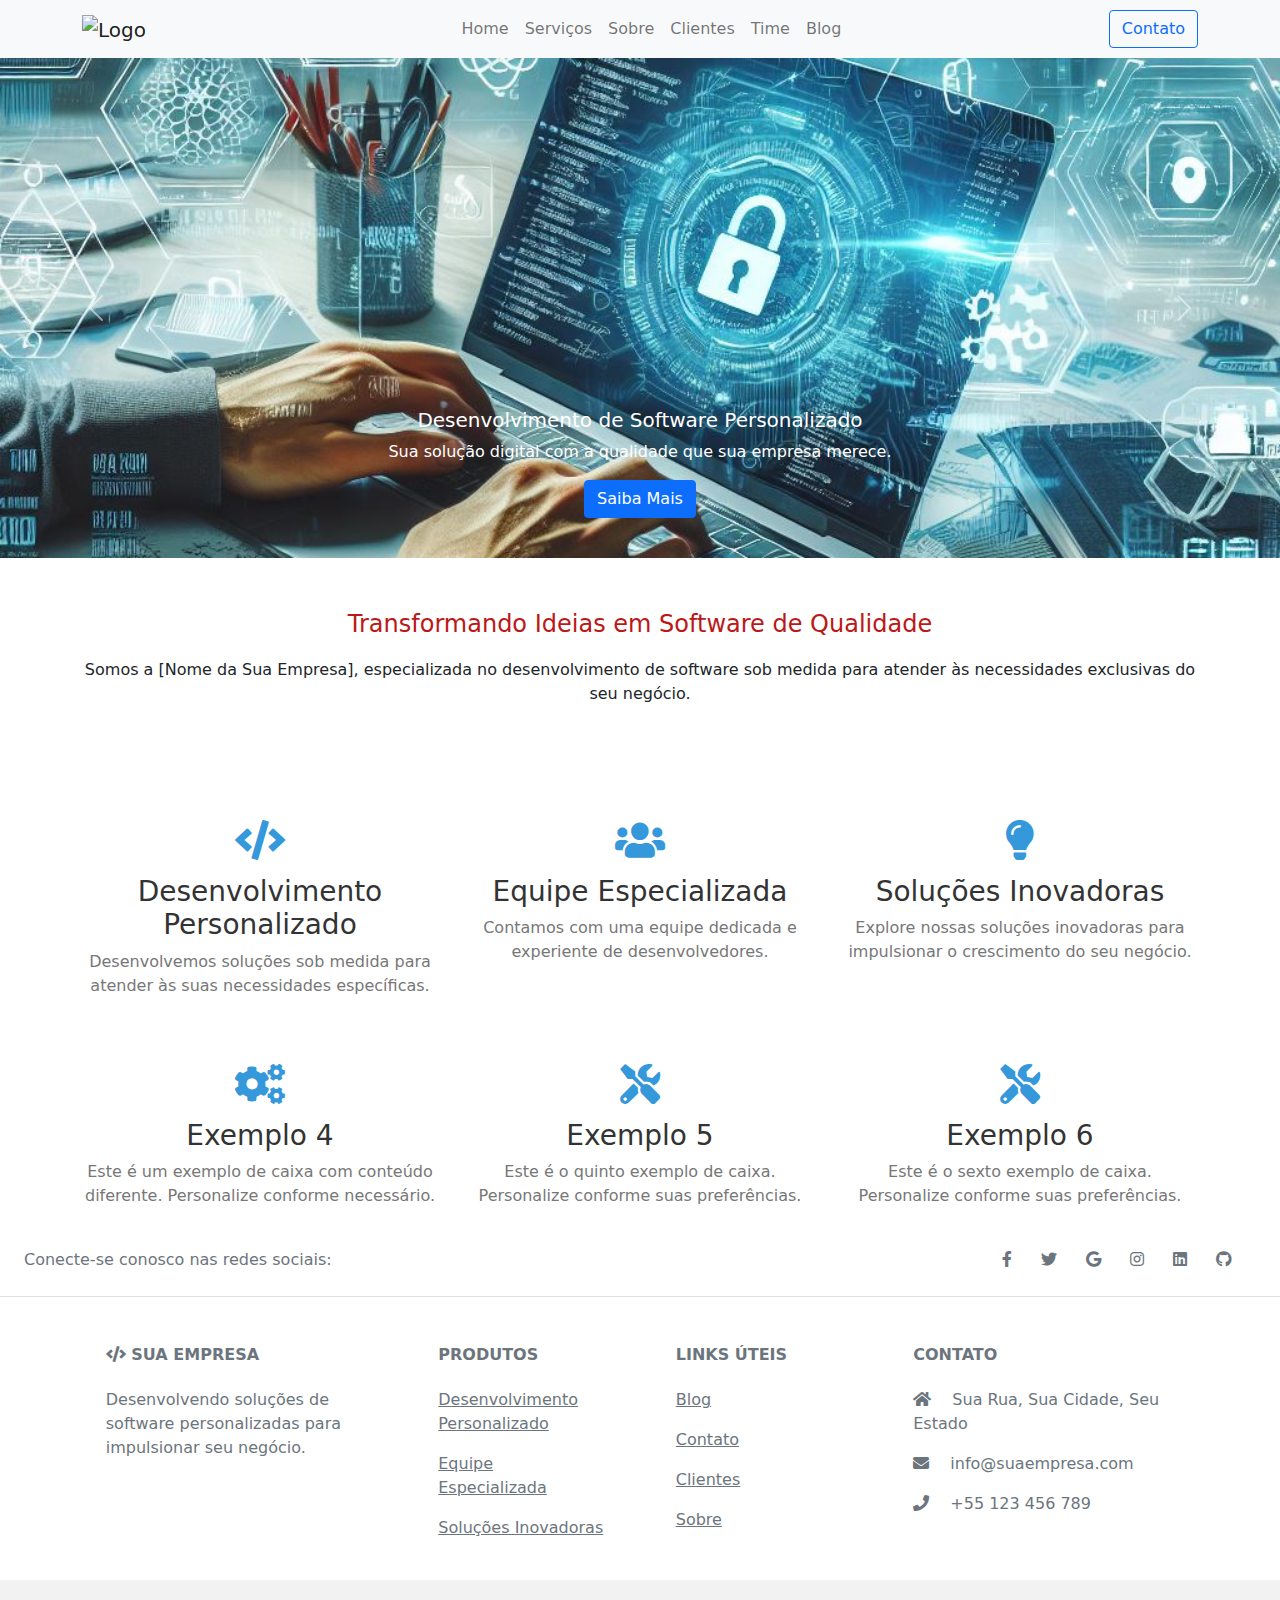
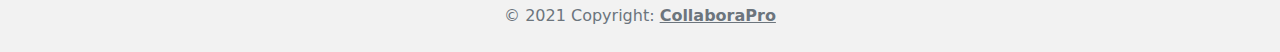
==== index.html @ 954b110a "first commit" ====
<!DOCTYPE html>
<html lang="pt-br">

<head>
    <meta charset="UTF-8">
    <meta name="viewport" content="width=device-width, initial-scale=1.0">
    <title>Sua Empresa - Desenvolvimento de Software</title>
    <link rel="stylesheet" href="css/bootstrap.min.css">
    <link rel="stylesheet" href="https://cdnjs.cloudflare.com/ajax/libs/font-awesome/5.15.3/css/all.min.css" integrity="sha512-...." crossorigin="anonymous" referrerpolicy="no-referrer" />
    <link rel="stylesheet" href="style.css">
</head>

<body>

    <nav class="navbar navbar-expand-lg navbar-light bg-light">
        <div class="container">
            <a class="navbar-brand me-5" href="#">
                <img src="caminho/para/sua-logo.png" alt="Logo" height="30">
            </a>
            <button class="navbar-toggler" type="button" data-bs-toggle="collapse" data-bs-target="#navbarNav"
                aria-controls="navbarNav" aria-expanded="false" aria-label="Toggle navigation">
                <span class="navbar-toggler-icon"></span>
            </button>
            <div class="collapse navbar-collapse" id="navbarNav">
                <ul class="navbar-nav mx-auto">
                    <li class="nav-item active">
                        <a class="nav-link" href="#">Home</a>
                    </li>
                    <li class="nav-item">
                        <a class="nav-link" href="service.html">Serviços</a>
                    </li>
                    <li class="nav-item">
                        <a class="nav-link" href="about.html">Sobre</a>
                    </li>
                    <li class="nav-item">
                        <a class="nav-link" href="#">Clientes</a>
                    </li>
                    <li class="nav-item">
                        <a class="nav-link" href="#">Time</a>
                    </li>
                    <li class="nav-item">
                        <a class="nav-link" href="#">Blog</a>
                    </li>
                </ul>
                <button class="btn btn-outline-primary">Contato</button>
            </div>
        </div>
    </nav>

    <div id="carouselExample" class="carousel slide carousel-container" data-bs-ride="carousel">
        <div class="carousel-inner">
            <div class="carousel-item active">
                <img src="img/coding.jpg" class="d-block w-100" alt="Imagem 1" style="object-fit: cover; max-height: 500px;">
                <div class="carousel-caption d-md-block text-center">
                    <h5>Desenvolvimento de Software Personalizado</h5>
                    <p>Sua solução digital com a qualidade que sua empresa merece.</p>
                    <button class="btn btn-primary">Saiba Mais</button>
                </div>
            </div>
            <div class="carousel-item">
                <img src="img/banner.png" class="d-block w-100" alt="Imagem 2" style="object-fit: cover; max-height: 500px;">
                <div class="carousel-caption d-md-block text-center">
                    <h5>Equipe Especializada</h5>
                    <p>Nossa equipe de desenvolvedores está pronta para transformar suas ideias em realidade.</p>
                    <button class="btn btn-primary">Conheça a Equipe</button>
                </div>
            </div>
            <div class="carousel-item">
                <img src="img/banner2.jpg" class="d-block w-100" alt="Imagem 3" style="object-fit: cover; max-height: 500px;">
                <div class="carousel-caption d-md-block text-center">
                    <h5>Soluções Inovadoras</h5>
                    <p>Explore nossas soluções inovadoras para impulsionar o crescimento do seu negócio.</p>
                    <button class="btn btn-primary">Veja Nossos Produtos</button>
                </div>
            </div>
            <!-- Adicione mais slides conforme necessário -->
        </div>
        <button class="carousel-control-prev" type="button" data-bs-target="#carouselExample"
            data-bs-slide="prev">
            <span class="carousel-control-prev-icon" aria-hidden="true"></span>
            <span class="visually-hidden">Previous</span>
        </button>
        <button class="carousel-control-next" type="button" data-bs-target="#carouselExample"
            data-bs-slide="next">
            <span class="carousel-control-next-icon" aria-hidden="true"></span>
            <span class="visually-hidden">Next</span>
        </button>
    </div>

    <div class="container mt-5">
        <div class="row">
            <div class="col-md-12 text-center">
                <p class="p1 font-weight-bold fs-4" style="color: #bb1818;">Transformando Ideias em Software de Qualidade</p>
                <p>Somos a [Nome da Sua Empresa], especializada no desenvolvimento de software sob medida para atender às necessidades exclusivas do seu negócio.</p>
            </div>
        </div>
    </div>

    <div class="container mt-5">
        <div class="row">
            <div class="col-md-4">
                <div class="elementor-icon-box-wrapper custom-box">
                    <div class="elementor-icon-box-icon">
                        <a href="/desenvolvimento-personalizado/" class="elementor-icon elementor-animation-"
                            tabindex="-1">
                            <i aria-hidden="true" class="fas fa-code"></i>
                        </a>
                    </div>
                    <div class="elementor-icon-box-content">
                        <h3 class="elementor-icon-box-title">
                            <a href="/desenvolvimento-personalizado/">Desenvolvimento Personalizado</a>
                        </h3>
                        <p class="elementor-icon-box-description">Desenvolvemos soluções sob medida para atender às
                            suas necessidades específicas.</p>
                    </div>
                </div>
            </div>
            <div class="col-md-4">
                <div class="elementor-icon-box-wrapper custom-box">
                    <div class="elementor-icon-box-icon">
                        <a href="/equipe-especializada/" class="elementor-icon elementor-animation-"
                            tabindex="-1">
                            <i aria-hidden="true" class="fas fa-users"></i>
                        </a>
                    </div>
                    <div class="elementor-icon-box-content">
                        <h3 class="elementor-icon-box-title">
                            <a href="/equipe-especializada/">Equipe Especializada</a>
                        </h3>
                        <p class="elementor-icon-box-description">Contamos com uma equipe dedicada e experiente de
                            desenvolvedores.</p>
                    </div>
                </div>
            </div>
            <div class="col-md-4">
                <div class="elementor-icon-box-wrapper custom-box">
                    <div class="elementor-icon-box-icon">
                        <a href="/solucoes-inovadoras/" class="elementor-icon elementor-animation-"
                            tabindex="-1">
                            <i aria-hidden="true" class="fas fa-lightbulb"></i>
                        </a>
                    </div>
                    <div class="elementor-icon-box-content">
                        <h3 class="elementor-icon-box-title">
                            <a href="/solucoes-inovadoras/">Soluções Inovadoras</a>
                        </h3>
                        <p class="elementor-icon-box-description">Explore nossas soluções inovadoras para impulsionar
                            o crescimento do seu negócio.</p>
                    </div>
                </div>
            </div>
        </div>

        <div class="row">
            <div class="col-md-4">
                <div class="elementor-icon-box-wrapper custom-box">
                    <div class="elementor-icon-box-icon">
                        <a href="/example4/" class="elementor-icon elementor-animation-" tabindex="-1">
                            <i aria-hidden="true" class="fas fa-cogs"></i>
                        </a>
                    </div>
                    <div class="elementor-icon-box-content">
                        <h3 class="elementor-icon-box-title">
                            <a href="/example4/">Exemplo 4</a>
                        </h3>
                        <p class="elementor-icon-box-description">Este é um exemplo de caixa com conteúdo
                            diferente. Personalize conforme necessário.</p>
                    </div>
                </div>
            </div>
            <div class="col-md-4">
                <div class="elementor-icon-box-wrapper custom-box">
                    <div class="elementor-icon-box-icon">
                        <a href="/example5/" class="elementor-icon elementor-animation-" tabindex="-1">
                            <i aria-hidden="true" class="fas fa-tools"></i>
                        </a>
                    </div>
                    <div class="elementor-icon-box-content">
                        <h3 class="elementor-icon-box-title">
                            <a href="/example5/">Exemplo 5</a>
                        </h3>
                        <p class="elementor-icon-box-description">Este é o quinto exemplo de caixa. Personalize
                            conforme suas preferências.</p>
                    </div>
                </div>
            </div>
            <div class="col-md-4">
                <div class="elementor-icon-box-wrapper custom-box">
                    <div class="elementor-icon-box-icon">
                        <a href="/example6/" class="elementor-icon elementor-animation-" tabindex="-1">
                            <i aria-hidden="true" class="fas fa-tools"></i>
                        </a>
                    </div>
                    <div class="elementor-icon-box-content">
                        <h3 class="elementor-icon-box-title">
                            <a href="/example6/">Exemplo 6</a>
                        </h3>
                        <p class="elementor-icon-box-description">Este é o sexto exemplo de caixa. Personalize conforme
                            suas preferências.</p>
                    </div>
                </div>
            </div>
        </div>
    </div>

    <!-- Footer -->
    <footer class="text-center text-lg-start bg-body-tertiary text-muted">
        <!-- Social media -->
        <section class="d-flex justify-content-center justify-content-lg-between p-4 border-bottom">
            <div class="me-5 d-none d-lg-block">
                <span>Conecte-se conosco nas redes sociais:</span>
            </div>
            <div>
                <a href="#" class="me-4 text-reset"><i class="fab fa-facebook-f"></i></a>
                <a href="#" class="me-4 text-reset"><i class="fab fa-twitter"></i></a>
                <a href="#" class="me-4 text-reset"><i class="fab fa-google"></i></a>
                <a href="#" class="me-4 text-reset"><i class="fab fa-instagram"></i></a>
                <a href="#" class="me-4 text-reset"><i class="fab fa-linkedin"></i></a>
                <a href="#" class="me-4 text-reset"><i class="fab fa-github"></i></a>
            </div>
        </section>
        <!-- Social media -->

        <!-- Links -->
        <section class="container text-center text-md-start mt-5">
            <div class="row mt-3">
                <div class="col-md-3 col-lg-4 col-xl-3 mx-auto mb-4">
                    <h6 class="text-uppercase fw-bold mb-4"><i class="fas fa-code"></i> Sua Empresa</h6>
                    <p>Desenvolvendo soluções de software personalizadas para impulsionar seu negócio.</p>
                </div>

                <div class="col-md-2 col-lg-2 col-xl-2 mx-auto mb-4">
                    <h6 class="text-uppercase fw-bold mb-4">Produtos</h6>
                    <p><a href="#!" class="text-reset">Desenvolvimento Personalizado</a></p>
                    <p><a href="#!" class="text-reset">Equipe Especializada</a></p>
                    <p><a href="#!" class="text-reset">Soluções Inovadoras</a></p>
                    <!-- Adicione mais produtos conforme necessário -->
                </div>

                <div class="col-md-3 col-lg-2 col-xl-2 mx-auto mb-4">
                    <h6 class="text-uppercase fw-bold mb-4">Links Úteis</h6>
                    <p><a href="#!" class="text-reset">Blog</a></p>
                    <p><a href="#!" class="text-reset">Contato</a></p>
                    <p><a href="#!" class="text-reset">Clientes</a></p>
                    <p><a href="#!" class="text-reset">Sobre</a></p>
                </div>

                <div class="col-md-4 col-lg-3 col-xl-3 mx-auto mb-md-0 mb-4">
                    <h6 class="text-uppercase fw-bold mb-4">Contato</h6>
                    <p><i class="fas fa-home me-3"></i> Sua Rua, Sua Cidade, Seu Estado</p>
                    <p><i class="fas fa-envelope me-3"></i> info@suaempresa.com</p>
                    <p><i class="fas fa-phone me-3"></i> +55 123 456 789</p>
                </div>
            </div>
        </section>
        <!-- Links -->
  
        <!-- Copyright -->
        <div class="text-center p-4" style="background-color: rgba(0, 0, 0, 0.05);">
          © 2021 Copyright: <a class="text-reset fw-bold" href="">CollaboraPro</a>
        </div>
        <!-- Copyright -->
    </footer>
    <!-- Footer -->

   <script src="js/bootstrap.js"></script>
</body>
</html>
---- style.css ----
/* Estilos para os ícones Font Awesome */
.custom-box .elementor-icon-box-icon i {
    font-size: 40px;
    color: #3498db;
    display: flex;
    align-items: center;
    justify-content: center;
    height: 100%;
}

/* Estilos para os links dentro dos ícones */
.custom-box .elementor-icon-box-icon a {
    text-decoration: none;
    color: #3498db;
}

/* Estilos para as caixas personalizadas */
.custom-box {
    margin-top: 50px;
    transition: transform 0.3s ease-in-out, box-shadow 0.3s ease-in-out;
    border-radius: 10px;
    overflow: hidden;
}

.custom-box:hover {
    transform: scale(1.05);
    box-shadow: 0 0 30px rgba(0, 0, 0, 0.3);
}

.custom-box .elementor-icon-box-wrapper {
    border: 2px solid #3498db;
    padding: 70px;
    text-align: center;
    border-radius: 10px;
}

.custom-box .elementor-icon-box-content {
    text-align: center;
    color: #777;
    margin-top: 15px;
}

/* Estilos para o link dentro das caixas personalizadas */
.custom-box .elementor-icon-box-title a {
    color: #333;
    text-decoration: none;
    margin-top: 15px;
    display: block;
}

/* Estilos para o carrossel */
.carousel-container {
    max-height: 500px;
    overflow: hidden;
    position: relative;
}

.carousel-item {
    height: 100%;
}

.carousel-item img {
    object-fit: cover;
    height: 100%;
    width: 100%;
}

.carousel-caption button {
    white-space: nowrap; /* Impede a quebra de linha */
}

@media (max-width: 768px) {
    /* Estilos para tornar o carrossel responsivo */
    .carousel-inner {
        max-height: 300px; /* Altura máxima para telas menores */
    }

    .carousel-item {
        height: 300px; /* Altura fixa para cada item do carrossel */
    }

    .carousel-item img {
        object-fit: contain;
        width: 100%; /* Garante que a imagem se ajuste dentro do item do carrossel */
        height: 100%; /* Mantém a proporção da imagem */
    }

    /* Estilos para o botão do carrossel em telas menores */
    .carousel-caption button {
        white-space: nowrap; /* Impede a quebra de linha */
        display: inline-block;
        width: auto;
        margin-top: 10px; /* Ajuste a margem conforme necessário */
    }
}
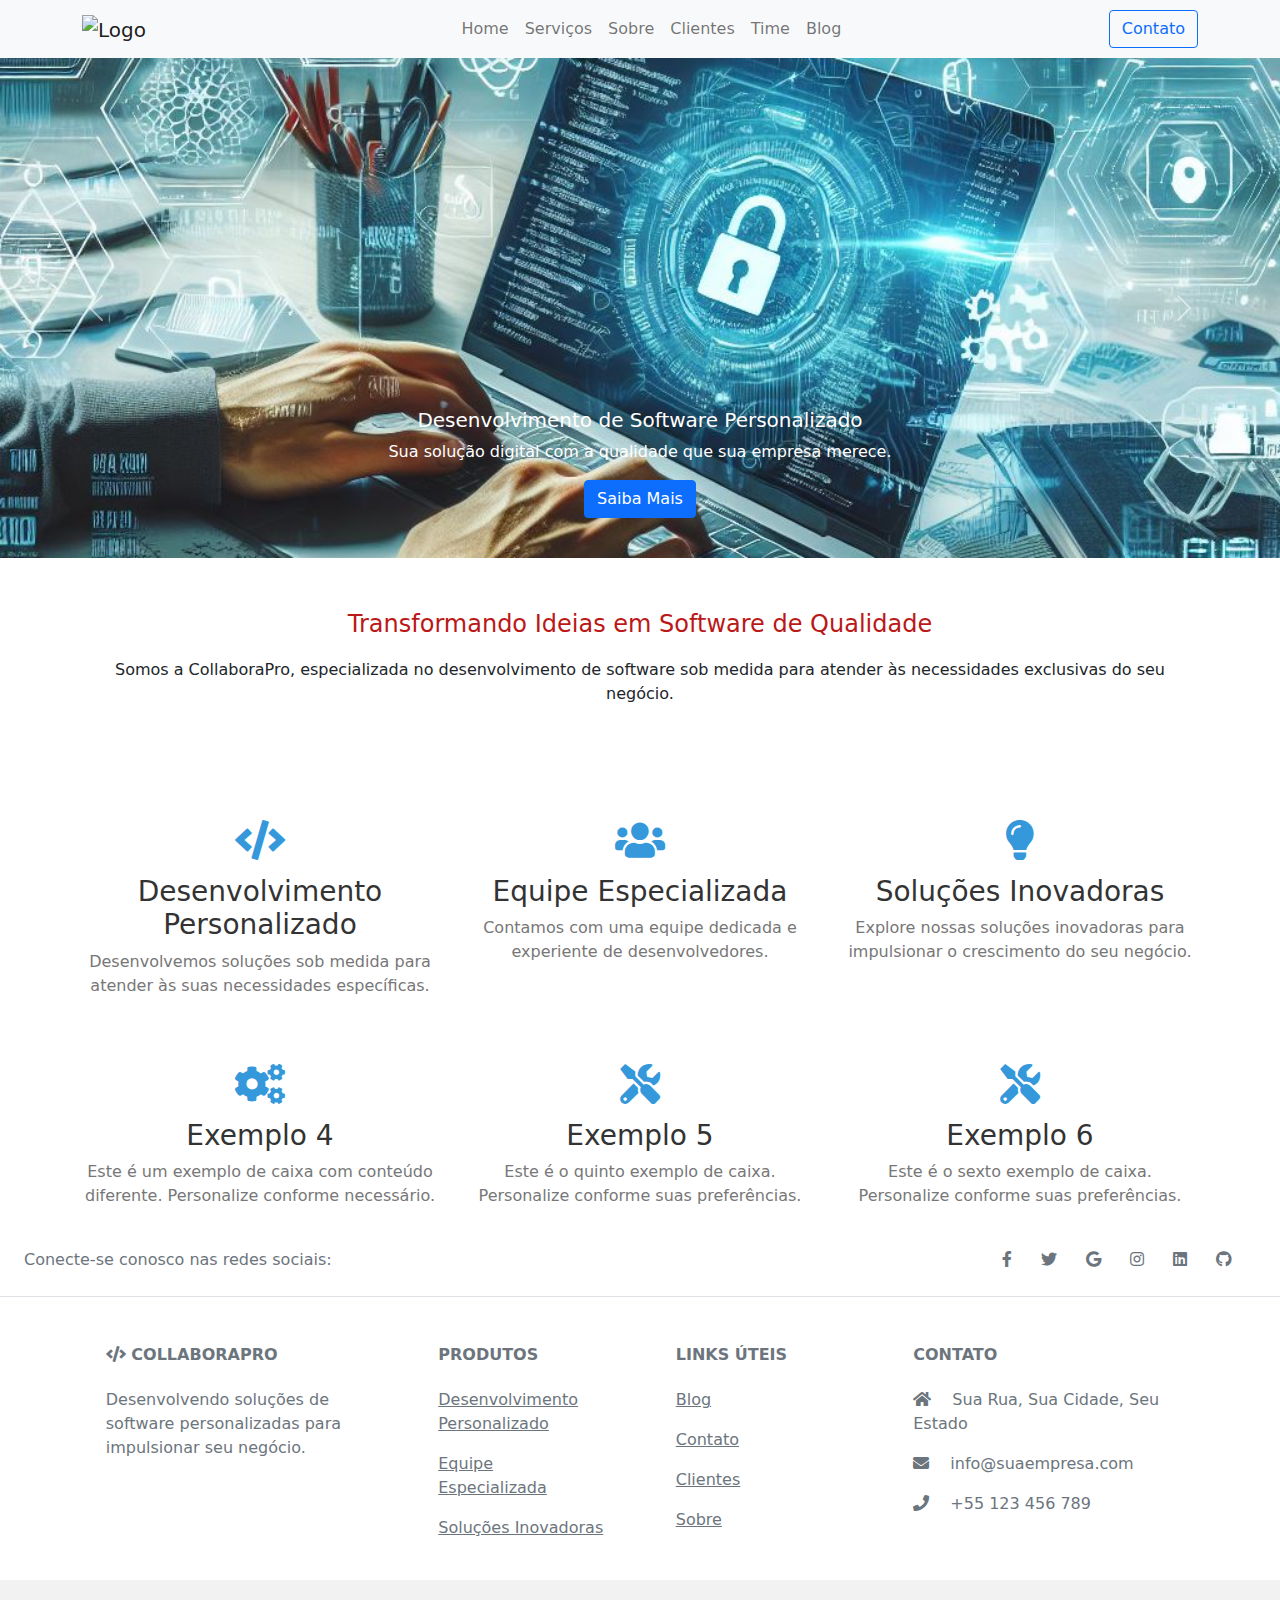
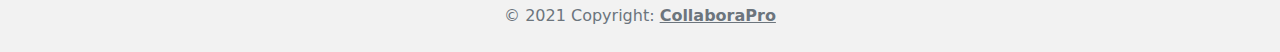
==== commit 2576377a: "Versão 1.2.1" ====
--- a/index.html
+++ b/index.html
@@ -36,7 +36,7 @@
                         <a class="nav-link" href="#">Clientes</a>
                     </li>
                     <li class="nav-item">
-                        <a class="nav-link" href="#">Time</a>
+                        <a class="nav-link" href="team.html">Time</a>
                     </li>
                     <li class="nav-item">
                         <a class="nav-link" href="#">Blog</a>
@@ -91,7 +91,7 @@
         <div class="row">
             <div class="col-md-12 text-center">
                 <p class="p1 font-weight-bold fs-4" style="color: #bb1818;">Transformando Ideias em Software de Qualidade</p>
-                <p>Somos a [Nome da Sua Empresa], especializada no desenvolvimento de software sob medida para atender às necessidades exclusivas do seu negócio.</p>
+                <p>Somos a CollaboraPro, especializada no desenvolvimento de software sob medida para atender às necessidades exclusivas do seu negócio.</p>
             </div>
         </div>
     </div>
@@ -225,7 +225,7 @@
         <section class="container text-center text-md-start mt-5">
             <div class="row mt-3">
                 <div class="col-md-3 col-lg-4 col-xl-3 mx-auto mb-4">
-                    <h6 class="text-uppercase fw-bold mb-4"><i class="fas fa-code"></i> Sua Empresa</h6>
+                    <h6 class="text-uppercase fw-bold mb-4"><i class="fas fa-code"></i> CollaboraPro</h6>
                     <p>Desenvolvendo soluções de software personalizadas para impulsionar seu negócio.</p>
                 </div>
 
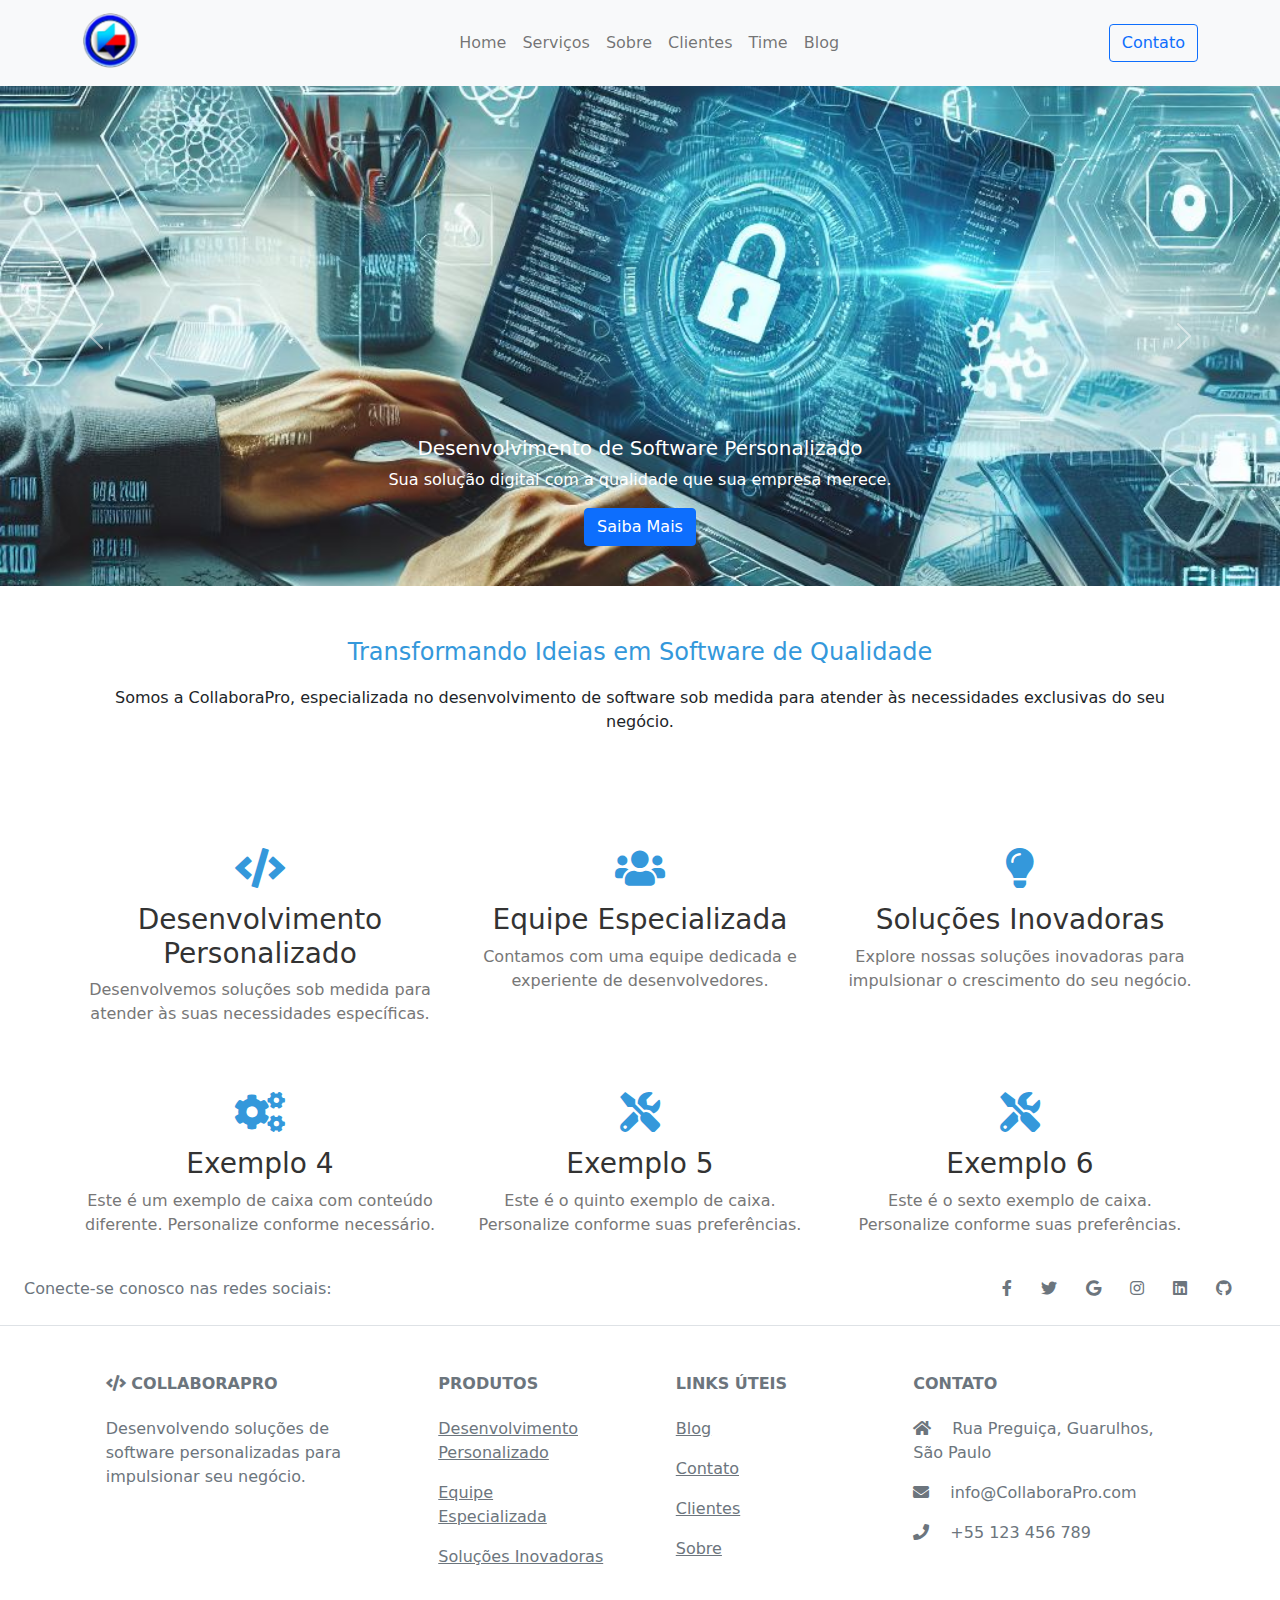
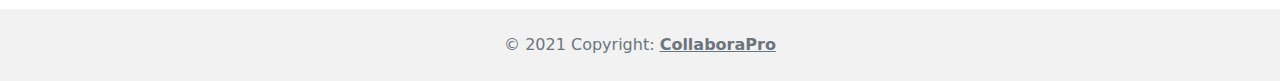
==== commit 2d57a75c: "Versão beta" ====
--- a/index.html
+++ b/index.html
@@ -15,7 +15,7 @@
     <nav class="navbar navbar-expand-lg navbar-light bg-light">
         <div class="container">
             <a class="navbar-brand me-5" href="#">
-                <img src="caminho/para/sua-logo.png" alt="Logo" height="30">
+                <img src="img/Logo sem fundo.png" alt="Logo" height="60">
             </a>
             <button class="navbar-toggler" type="button" data-bs-toggle="collapse" data-bs-target="#navbarNav"
                 aria-controls="navbarNav" aria-expanded="false" aria-label="Toggle navigation">
@@ -33,16 +33,16 @@
                         <a class="nav-link" href="about.html">Sobre</a>
                     </li>
                     <li class="nav-item">
-                        <a class="nav-link" href="#">Clientes</a>
+                        <a class="nav-link" href="client.html">Clientes</a>
                     </li>
                     <li class="nav-item">
                         <a class="nav-link" href="team.html">Time</a>
                     </li>
                     <li class="nav-item">
-                        <a class="nav-link" href="#">Blog</a>
+                        <a class="nav-link" href="blog.html">Blog</a>
                     </li>
                 </ul>
-                <button class="btn btn-outline-primary">Contato</button>
+                <a href="contact.html" class="btn btn-outline-primary">Contato</a>
             </div>
         </div>
     </nav>
@@ -90,7 +90,7 @@
     <div class="container mt-5">
         <div class="row">
             <div class="col-md-12 text-center">
-                <p class="p1 font-weight-bold fs-4" style="color: #bb1818;">Transformando Ideias em Software de Qualidade</p>
+                <p class="p1 font-weight-bold fs-4" style="color: #3498db;">Transformando Ideias em Software de Qualidade</p>
                 <p>Somos a CollaboraPro, especializada no desenvolvimento de software sob medida para atender às necessidades exclusivas do seu negócio.</p>
             </div>
         </div>
@@ -247,8 +247,8 @@
 
                 <div class="col-md-4 col-lg-3 col-xl-3 mx-auto mb-md-0 mb-4">
                     <h6 class="text-uppercase fw-bold mb-4">Contato</h6>
-                    <p><i class="fas fa-home me-3"></i> Sua Rua, Sua Cidade, Seu Estado</p>
-                    <p><i class="fas fa-envelope me-3"></i> info@suaempresa.com</p>
+                    <p><i class="fas fa-home me-3"></i> Rua Preguiça, Guarulhos, São Paulo</p>
+                    <p><i class="fas fa-envelope me-3"></i> info@CollaboraPro.com</p>
                     <p><i class="fas fa-phone me-3"></i> +55 123 456 789</p>
                 </div>
             </div>
